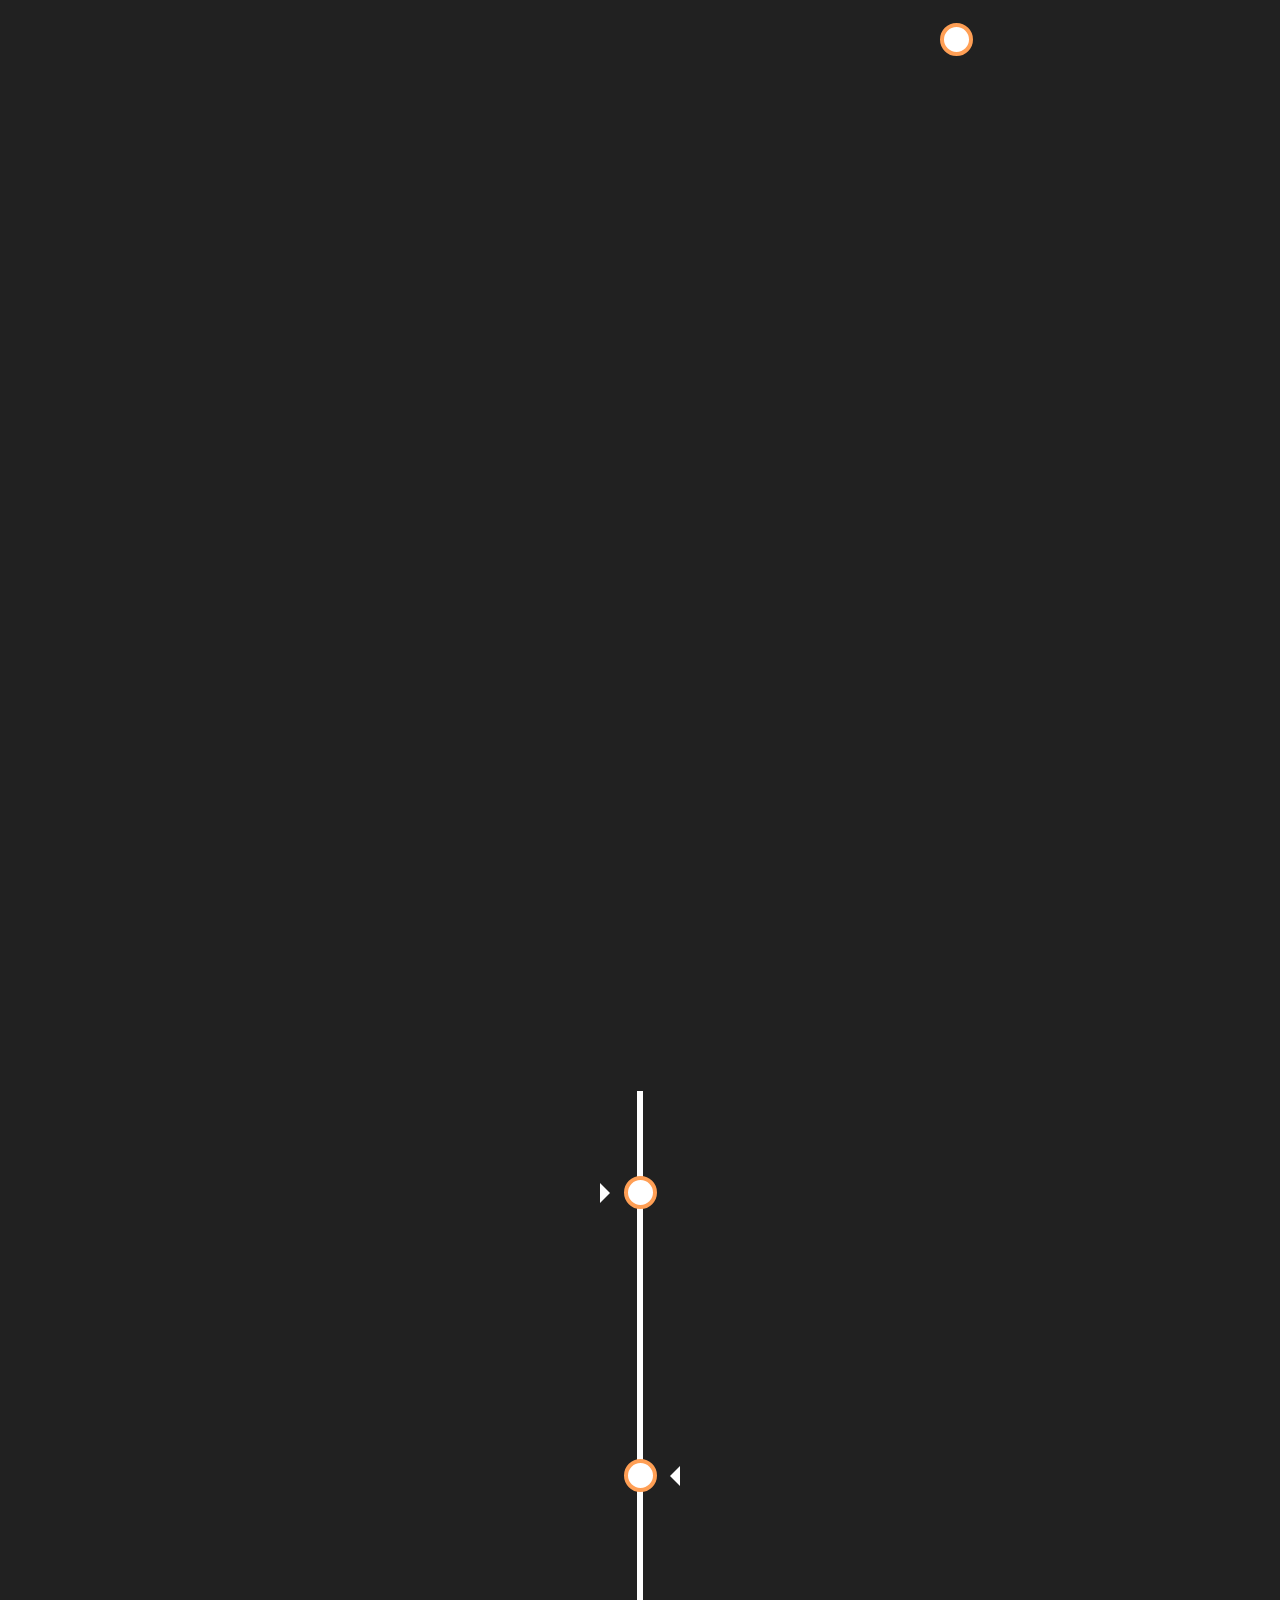
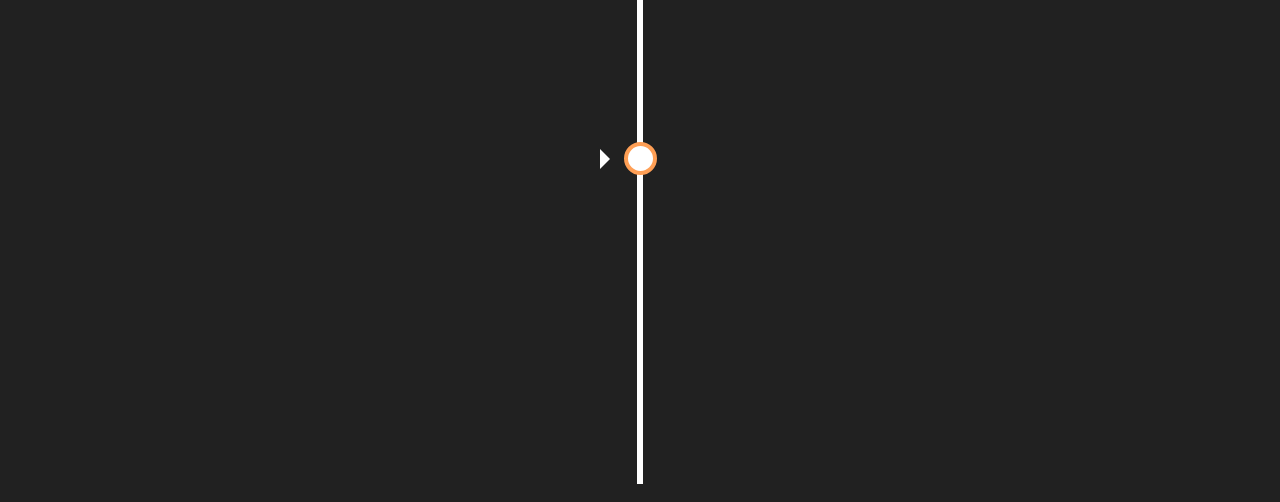
==== about.html @ d77098c0 "Commit" ====
<!DOCTYPE html>
<html lang="en">
<head>
    <meta charset="UTF-8">
    <meta name="viewport" content="width=device-width, initial-scale=1.0">
    <title>My Resume</title>
    <link rel="icon" type="image/png" href="images/logo.png">
    <link rel="stylesheet" href="style.css">
</head>
<body>
    <div class="container">
        <h1>About Me</h1>
        <h2>Rishikesh Giridhar</h2>
        <div></div>
        <h3>Introduction:</h3>
        <p>Hello! I'm Rishikesh Giridhar, an enthusiastic engineering student who's interested in AI and ML techology and has a Knack for Operating Systems. My journey as an engineering student has been a mix of academic challenges and a strong passion for technology. I have interests in Back-End Programming, Networking, and Operating Systems. I enjoy delving into the complexities of digital architectures, whether it's understanding server-client interactions or exploring network protocols.</p>
        <h3>Interests:</h3>
        <p>In my projects, I've worked on tasks like Handwriting Recognition algorithms. One of my favorite projects is OSFM, where I focus on creating efficient and user-friendly solutions. I believe in crafting digital experiences that go beyond mere functionality, striving to bridge the gap between imagination and reality in the tech world.</p>
        <div></div>
        <h3>Certifications:</h3>
        <div class="certifications">
            <svg viewBox="0 0 800 200">
              <circle cx="100" cy="100" r="10" fill="#eee8aa"  />
              <text x="100" y="100" dominant-baseline="middle" fill="#eee8aa"><tspan dy="25">Start</tspan></text>
              
              <path d="M 100 100 L 200 150" stroke="#333" stroke-width="2" fill="transparent"/>
              <path d="M 200 150 L 300 100" stroke="#333" stroke-width="2" fill="transparent"/>
              <path d="M 300 100 L 400 150" stroke="#333" stroke-width="2" fill="transparent"/>
      
              <circle cx="200" cy="150" r="10" fill="#eee8aa" />
              <text x="200" y="150" dominant-baseline="middle" fill="#eee8aa"><tspan dx="25">C++, R, Python</tspan></text>
              <circle cx="300" cy="100" r="10" fill="#eee8aa" />
              <text x="300" y="100" dominant-baseline="middle" fill="#eee8aa"><tspan dx="25">Azure AD</tspan></text>
              <circle cx="400" cy="150" r="10" fill="#eee8aa" />
              <text x="400" y="150" dominant-baseline="middle" fill="#eee8aa"><tspan dx="25">Accenture Dev</tspan></text>
            </svg>
          </div>
          <div class="timeline">
            <h3>Academic History:</h3>
            <div></div>
            <div class="container left">
                <div class="content">
                    <h3>Trinity International School</h3>
                    <p>2007-2019</p>
                </div>
            </div>
            <div class="container right">
                <div class="content">
                    <h3>Pace Jr Science College</h3>
                    <p>2019-2021</p>
                </div>
            </div>
            <div class="container left">
                <div class="content">
                    <h3>KJ Somaiya Institute of Technology</h3>
                    <p>2021-Present</p>
                </div>
            </div>
          </div>
    </div>
</body>
</html>
---- style.css ----
/* Dark Theme */
body {
    background-color: #212121;
    color: #eee8aa;
    display: flex;
    justify-content: center; /* Center content horizontally */
}

.container {
    width: 1205px; /* Limit width to approximately 505 pixels */
    padding: 20px;
    box-sizing: border-box; /* Include padding in width calculation */
}

/* Centered Heading 1 */
h1 {
    font-size: 72px;
    text-align: center;
    opacity: 0;
    transform: translateY(20px);
    animation: fadeInUp 1s forwards;
}

/* Italic Heading 2 */
h2 {
    font-size: 47px;
    font-style: italic;
    text-align: center;
    opacity: 0;
    transform: translateY(20px);
    animation: fadeInUp 1s forwards;
    animation-delay: 0.2s; /* Delay for h2 animation */
}

/* Justified Heading 3 */
h3 {
    font-size: 33px;
    text-align: justify;
    opacity: 0;
    transform: translateY(20px);
    animation: fadeInUp 1s forwards;
    animation-delay: 0.4s; /* Delay for h3 animation */
}

/* Justified Paragraph */
p {
    font-size: 21px;
    text-align: justify;
    opacity: 0;
    transform: translateY(20px);
    animation: fadeInUp 1s forwards;
    animation-delay: 0.6s; /* Delay for paragraph animation */
}

/* Circular Image */
img.circular-cut {
    border-radius: 50%;
    display: block;
    margin: 0 auto;
    opacity: 0;
    transform: translateY(20px);
    animation: fadeInUp 1s forwards;
    animation-delay: 0.6s; /* Delay for paragraph animation */
}

/* Styled List */
ul.certifications {
    width: 600px; /* Width of the list */
    margin: 0 auto; /* Center the list */
    padding: 0;
    list-style-type: none; /* Remove default list styles */
}

ul.certifications li {
    opacity: 0;
    transform: translateY(20px);
    animation: fadeInUp 1s forwards;
    animation-delay: 0.8s; /* Delay for list items animation */
    font-size: 24px;
}

ul.certifications li::before {
    content: "\2192"; /* Unicode arrow right character */
    margin-right: 5px;
}

@keyframes fadeInUp {
    from {
        opacity: 0;
        transform: translateY(20px);
    }
    to {
        opacity: 1;
        transform: translateY(0);
    }
}

.certifications {
    opacity: 0;
    transform: translateY(20px);
    animation: fadeInUp 1s forwards;
    animation-delay: 1s; /* Delay the animation for 1 second */
}

.timeline {
  position: relative;
  max-width: 1200px;
  margin: 0 auto;
}

.timeline::after {
  content: '';
  position: absolute;
  width: 6px;
  background-color: white;
  top: 0;
  bottom: 0;
  left: 50%;
  margin-left: -3px;
}

.container {
  padding: 10px 40px;
  position: relative;
  background-color: inherit;
  width: 50%;
}

.container::after {
  content: '';
  position: absolute;
  width: 25px;
  height: 25px;
  right: -17px;
  background-color: white;
  border: 4px solid #FF9F55;
  top: 15px;
  border-radius: 50%;
  z-index: 1;
}

.left {
  left: 0;
}

.right {
  left: 50%;
}

.left::before {
  content: " ";
  height: 0;
  position: absolute;
  top: 22px;
  width: 0;
  z-index: 1;
  right: 30px;
  border: medium solid white;
  border-width: 10px 0 10px 10px;
  border-color: transparent transparent transparent white;
}

.right::before {
  content: " ";
  height: 0;
  position: absolute;
  top: 22px;
  width: 0;
  z-index: 1;
  left: 30px;
  border: medium solid white;
  border-width: 10px 10px 10px 0;
  border-color: transparent white transparent transparent;
}

.right::after {
  left: -16px;
}

.content {
  padding: 20px 30px;
  background-color: inherit; /* Change to inherit from body background color */
  position: relative;
  border-radius: 6px;
}

@media screen and (max-width: 600px) {
  .timeline::after {
    left: 31px;
  }

  .container {
    width: 100%;
    padding-left: 70px;
    padding-right: 25px;
  }

  .container::before {
    left: 60px;
    border: medium solid white;
    border-width: 10px 10px 10px 0;
    border-color: transparent white transparent transparent;
  }

  .left::after, .right::after {
    left: 15px;
  }

  .right {
    left: 0%;
  }

  /* Hide left section on small screens */
  .left {
    display: none;
  }
}
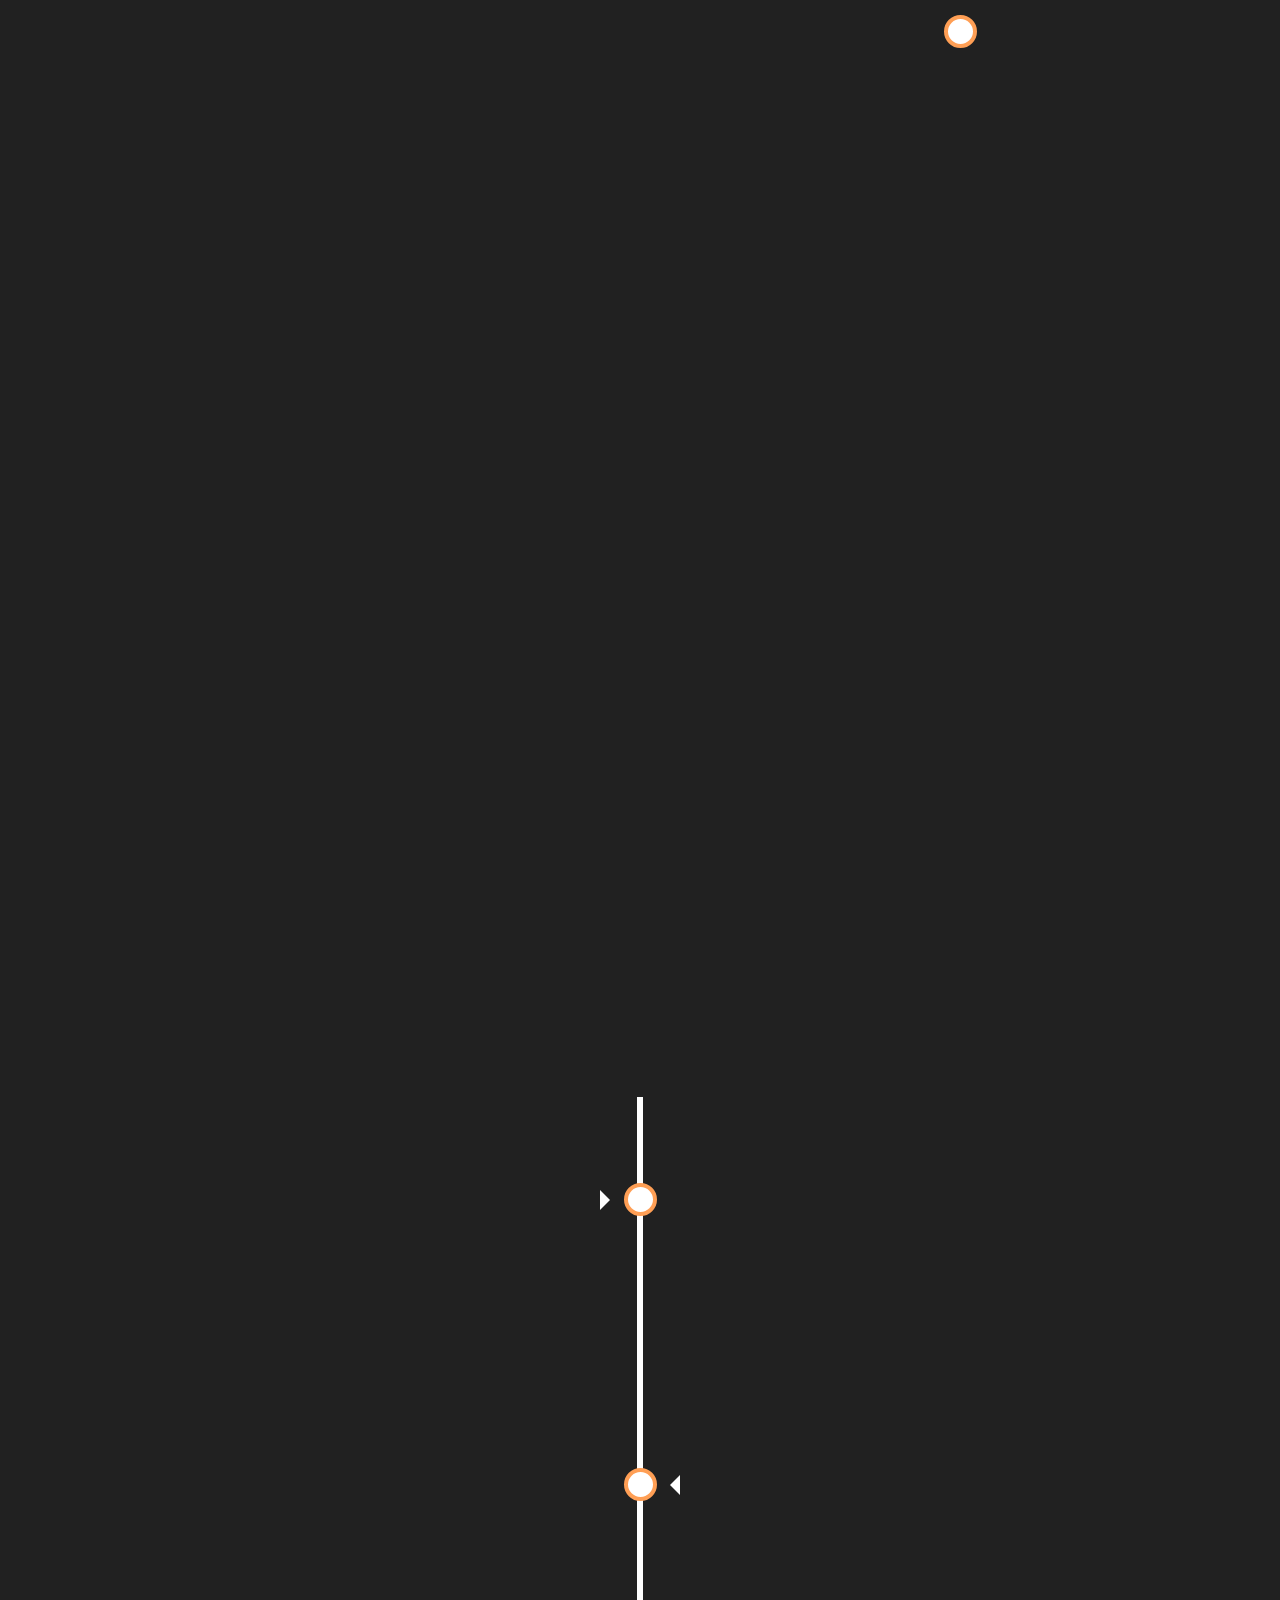
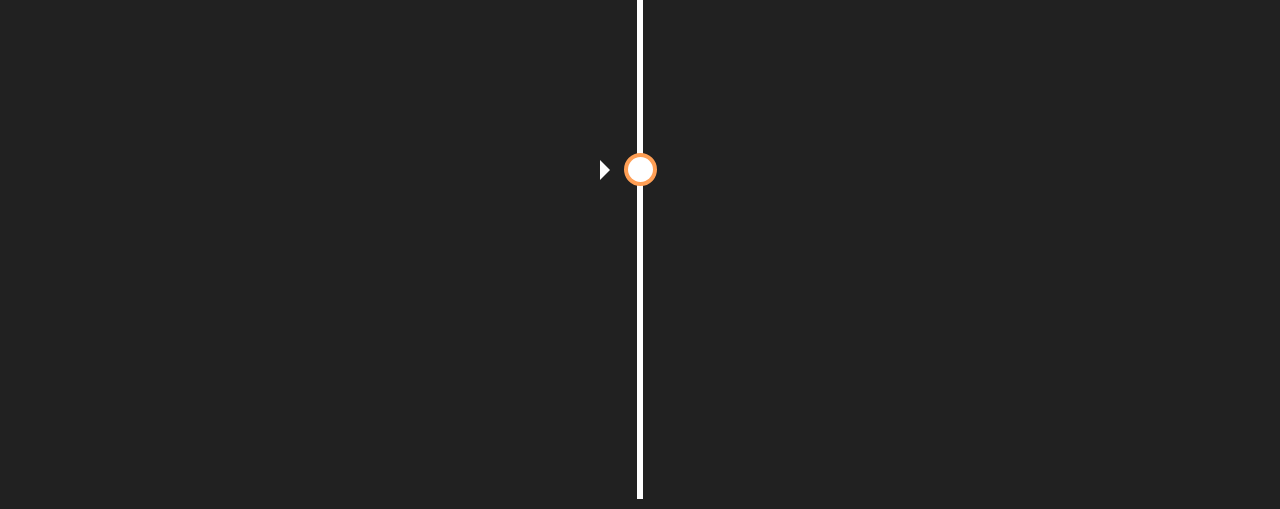
==== commit e85f9916: "some attempt at making it mobile friendly" ====
--- a/about.html
+++ b/about.html
@@ -13,7 +13,7 @@
         <h2>Rishikesh Giridhar</h2>
         <div></div>
         <h3>Introduction:</h3>
-        <p>Hello! I'm Rishikesh Giridhar, an enthusiastic engineering student who's interested in AI and ML techology and has a Knack for Operating Systems. My journey as an engineering student has been a mix of academic challenges and a strong passion for technology. I have interests in Back-End Programming, Networking, and Operating Systems. I enjoy delving into the complexities of digital architectures, whether it's understanding server-client interactions or exploring network protocols.</p>
+        <p>Hello! I'm Rishikesh Giridhar, an enthusiastic engineering student who's interested in AI and ML technology and has a knack for Operating Systems. My journey as an engineering student has been a mix of academic challenges and a strong passion for technology. I have interests in Back-End Programming, Networking, and Operating Systems. I enjoy delving into the complexities of digital architectures, whether it's understanding server-client interactions or exploring network protocols.</p>
         <h3>Interests:</h3>
         <p>In my projects, I've worked on tasks like Handwriting Recognition algorithms. One of my favorite projects is OSFM, where I focus on creating efficient and user-friendly solutions. I believe in crafting digital experiences that go beyond mere functionality, striving to bridge the gap between imagination and reality in the tech world.</p>
         <div></div>
@@ -34,8 +34,8 @@
               <circle cx="400" cy="150" r="10" fill="#eee8aa" />
               <text x="400" y="150" dominant-baseline="middle" fill="#eee8aa"><tspan dx="25">Accenture Dev</tspan></text>
             </svg>
-          </div>
-          <div class="timeline">
+        </div>
+        <div class="timeline">
             <h3>Academic History:</h3>
             <div></div>
             <div class="container left">
@@ -56,7 +56,7 @@
                     <p>2021-Present</p>
                 </div>
             </div>
-          </div>
+        </div>
     </div>
 </body>
 </html>
--- a/style.css
+++ b/style.css
@@ -1,105 +1,110 @@
 /* Dark Theme */
 body {
-    background-color: #212121;
-    color: #eee8aa;
-    display: flex;
-    justify-content: center; /* Center content horizontally */
+  background-color: #212121;
+  color: #eee8aa;
+  display: flex;
+  justify-content: center; /* Center content horizontally */
+  font-family: 'SegoeUI', sans-serif;
+  font-size: 12px;
+  margin: 0;
+  padding: 0;
+  animation: fadeInSlideUp 0.5s; /* fade in and slide up animation */
 }
 
 .container {
-    width: 1205px; /* Limit width to approximately 505 pixels */
-    padding: 20px;
-    box-sizing: border-box; /* Include padding in width calculation */
+  width: 1205px; /* Limit width to approximately 505 pixels */
+  padding: 20px;
+  box-sizing: border-box; /* Include padding in width calculation */
 }
 
 /* Centered Heading 1 */
 h1 {
-    font-size: 72px;
-    text-align: center;
-    opacity: 0;
-    transform: translateY(20px);
-    animation: fadeInUp 1s forwards;
+  font-size: 72px;
+  text-align: center;
+  opacity: 0;
+  transform: translateY(20px);
+  animation: fadeInUp 1s forwards;
 }
 
 /* Italic Heading 2 */
 h2 {
-    font-size: 47px;
-    font-style: italic;
-    text-align: center;
-    opacity: 0;
-    transform: translateY(20px);
-    animation: fadeInUp 1s forwards;
-    animation-delay: 0.2s; /* Delay for h2 animation */
+  font-size: 47px;
+  font-style: italic;
+  text-align: center;
+  opacity: 0;
+  transform: translateY(20px);
+  animation: fadeInUp 1s forwards;
+  animation-delay: 0.2s; /* Delay for h2 animation */
 }
 
 /* Justified Heading 3 */
 h3 {
-    font-size: 33px;
-    text-align: justify;
-    opacity: 0;
-    transform: translateY(20px);
-    animation: fadeInUp 1s forwards;
-    animation-delay: 0.4s; /* Delay for h3 animation */
+  font-size: 33px;
+  text-align: justify;
+  opacity: 0;
+  transform: translateY(20px);
+  animation: fadeInUp 1s forwards;
+  animation-delay: 0.4s; /* Delay for h3 animation */
 }
 
 /* Justified Paragraph */
 p {
-    font-size: 21px;
-    text-align: justify;
-    opacity: 0;
-    transform: translateY(20px);
-    animation: fadeInUp 1s forwards;
-    animation-delay: 0.6s; /* Delay for paragraph animation */
+  font-size: 21px;
+  text-align: justify;
+  opacity: 0;
+  transform: translateY(20px);
+  animation: fadeInUp 1s forwards;
+  animation-delay: 0.6s; /* Delay for paragraph animation */
 }
 
 /* Circular Image */
 img.circular-cut {
-    border-radius: 50%;
-    display: block;
-    margin: 0 auto;
-    opacity: 0;
-    transform: translateY(20px);
-    animation: fadeInUp 1s forwards;
-    animation-delay: 0.6s; /* Delay for paragraph animation */
+  border-radius: 50%;
+  display: block;
+  margin: 0 auto;
+  opacity: 0;
+  transform: translateY(20px);
+  animation: fadeInUp 1s forwards;
+  animation-delay: 0.6s; /* Delay for paragraph animation */
 }
 
 /* Styled List */
 ul.certifications {
-    width: 600px; /* Width of the list */
-    margin: 0 auto; /* Center the list */
-    padding: 0;
-    list-style-type: none; /* Remove default list styles */
+  width: 600px; /* Width of the list */
+  margin: 0 auto; /* Center the list */
+  padding: 0;
+  list-style-type: none; /* Remove default list styles */
 }
 
 ul.certifications li {
-    opacity: 0;
-    transform: translateY(20px);
-    animation: fadeInUp 1s forwards;
-    animation-delay: 0.8s; /* Delay for list items animation */
-    font-size: 24px;
+  opacity: 0;
+  transform: translateY(20px);
+  animation: fadeInUp 1s forwards;
+  animation-delay: 0.8s; /* Delay for list items animation */
+  font-size: 24px;
 }
 
 ul.certifications li::before {
-    content: "\2192"; /* Unicode arrow right character */
-    margin-right: 5px;
+  content: "\2192"; /* Unicode arrow right character */
+  margin-right: 5px;
 }
 
 @keyframes fadeInUp {
-    from {
-        opacity: 0;
-        transform: translateY(20px);
-    }
-    to {
-        opacity: 1;
-        transform: translateY(0);
-    }
+  from {
+      opacity: 0;
+      transform: translateY(20px);
+  }
+  to {
+      opacity: 1;
+      transform: translateY(0);
+  }
 }
 
 .certifications {
-    opacity: 0;
-    transform: translateY(20px);
-    animation: fadeInUp 1s forwards;
-    animation-delay: 1s; /* Delay the animation for 1 second */
+  opacity: 0;
+  transform: translateY(20px);
+  animation: fadeInUp 1s forwards;
+  animation-delay: 1s; /* Delay the animation for 1 second */
 }
 
 .timeline {
@@ -186,33 +191,33 @@
 
 @media screen and (max-width: 600px) {
   .timeline::after {
-    left: 31px;
+      left: 31px;
   }
 
   .container {
-    width: 100%;
-    padding-left: 70px;
-    padding-right: 25px;
+      width: 100%;
+      padding-left: 70px;
+      padding-right: 25px;
   }
 
   .container::before {
-    left: 60px;
-    border: medium solid white;
-    border-width: 10px 10px 10px 0;
-    border-color: transparent white transparent transparent;
-  }
-
-  .left::after, .right::after {
-    left: 15px;
+      left: 60px;
+      border: medium solid white;
+      border-width: 10px 10px 10px 0;
+      border-color: transparent white transparent transparent;
+  }
+
+  .left::after,
+  .right::after {
+      left: 15px;
   }
 
   .right {
-    left: 0%;
+      left: 0%;
   }
 
   /* Hide left section on small screens */
   .left {
-    display: none;
-  }
-}
-
+      display: none;
+  }
+}
